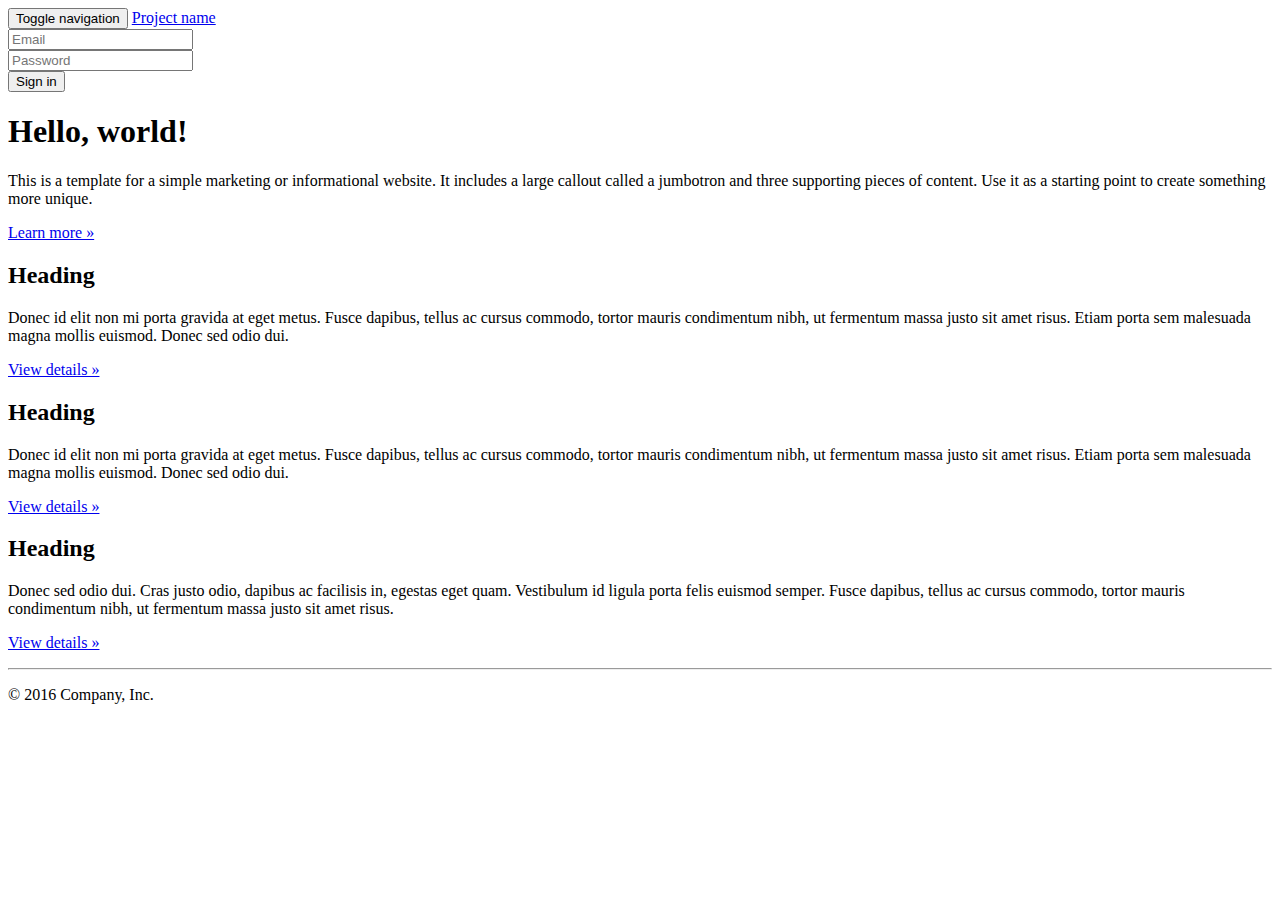
==== index.html @ d80f6f74 "eoeoo" ====
<!DOCTYPE html>
<html lang="en">
<head>
	<meta charset="UTF-8">
	<title>Document</title>
	<link rel="stylesheet" href="https://fonts.googleapis.com/css?family=Source+Sans+Pro:300,400,700">
</head>
<body>
	 <nav class="navbar navbar-inverse navbar-fixed-top">
      <div class="container">
        <div class="navbar-header">
          <button type="button" class="navbar-toggle collapsed" data-toggle="collapse" data-target="#navbar" aria-expanded="false" aria-controls="navbar">
            <span class="sr-only">Toggle navigation</span>
            <span class="icon-bar"></span>
            <span class="icon-bar"></span>
            <span class="icon-bar"></span>
          </button>
          <a class="navbar-brand" href="#">Project name</a>
        </div>
        <div id="navbar" class="navbar-collapse collapse">
          <form class="navbar-form navbar-right">
            <div class="form-group">
              <input type="text" placeholder="Email" class="form-control">
            </div>
            <div class="form-group">
              <input type="password" placeholder="Password" class="form-control">
            </div>
            <button type="submit" class="btn btn-success">Sign in</button>
          </form>
        </div><!--/.navbar-collapse -->
      </div>
    </nav>

    <!-- Main jumbotron for a primary marketing message or call to action -->
    <div class="jumbotron">
      <div class="container">
        <h1>Hello, world!</h1>
        <p>This is a template for a simple marketing or informational website. It includes a large callout called a jumbotron and three supporting pieces of content. Use it as a starting point to create something more unique.</p>
        <p><a class="btn btn-primary btn-lg" href="#" role="button">Learn more &raquo;</a></p>
      </div>
    </div>

    <div class="container">
      <!-- Example row of columns -->
      <div class="row">
        <div class="col-md-4">
          <h2>Heading</h2>
          <p>Donec id elit non mi porta gravida at eget metus. Fusce dapibus, tellus ac cursus commodo, tortor mauris condimentum nibh, ut fermentum massa justo sit amet risus. Etiam porta sem malesuada magna mollis euismod. Donec sed odio dui. </p>
          <p><a class="btn btn-default" href="#" role="button">View details &raquo;</a></p>
        </div>
        <div class="col-md-4">
          <h2>Heading</h2>
          <p>Donec id elit non mi porta gravida at eget metus. Fusce dapibus, tellus ac cursus commodo, tortor mauris condimentum nibh, ut fermentum massa justo sit amet risus. Etiam porta sem malesuada magna mollis euismod. Donec sed odio dui. </p>
          <p><a class="btn btn-default" href="#" role="button">View details &raquo;</a></p>
       </div>
        <div class="col-md-4">
          <h2>Heading</h2>
          <p>Donec sed odio dui. Cras justo odio, dapibus ac facilisis in, egestas eget quam. Vestibulum id ligula porta felis euismod semper. Fusce dapibus, tellus ac cursus commodo, tortor mauris condimentum nibh, ut fermentum massa justo sit amet risus.</p>
          <p><a class="btn btn-default" href="#" role="button">View details &raquo;</a></p>
        </div>
      </div>

      <hr>

      <footer>
        <p>&copy; 2016 Company, Inc.</p>
      </footer>
    </div>
</body>
</html>
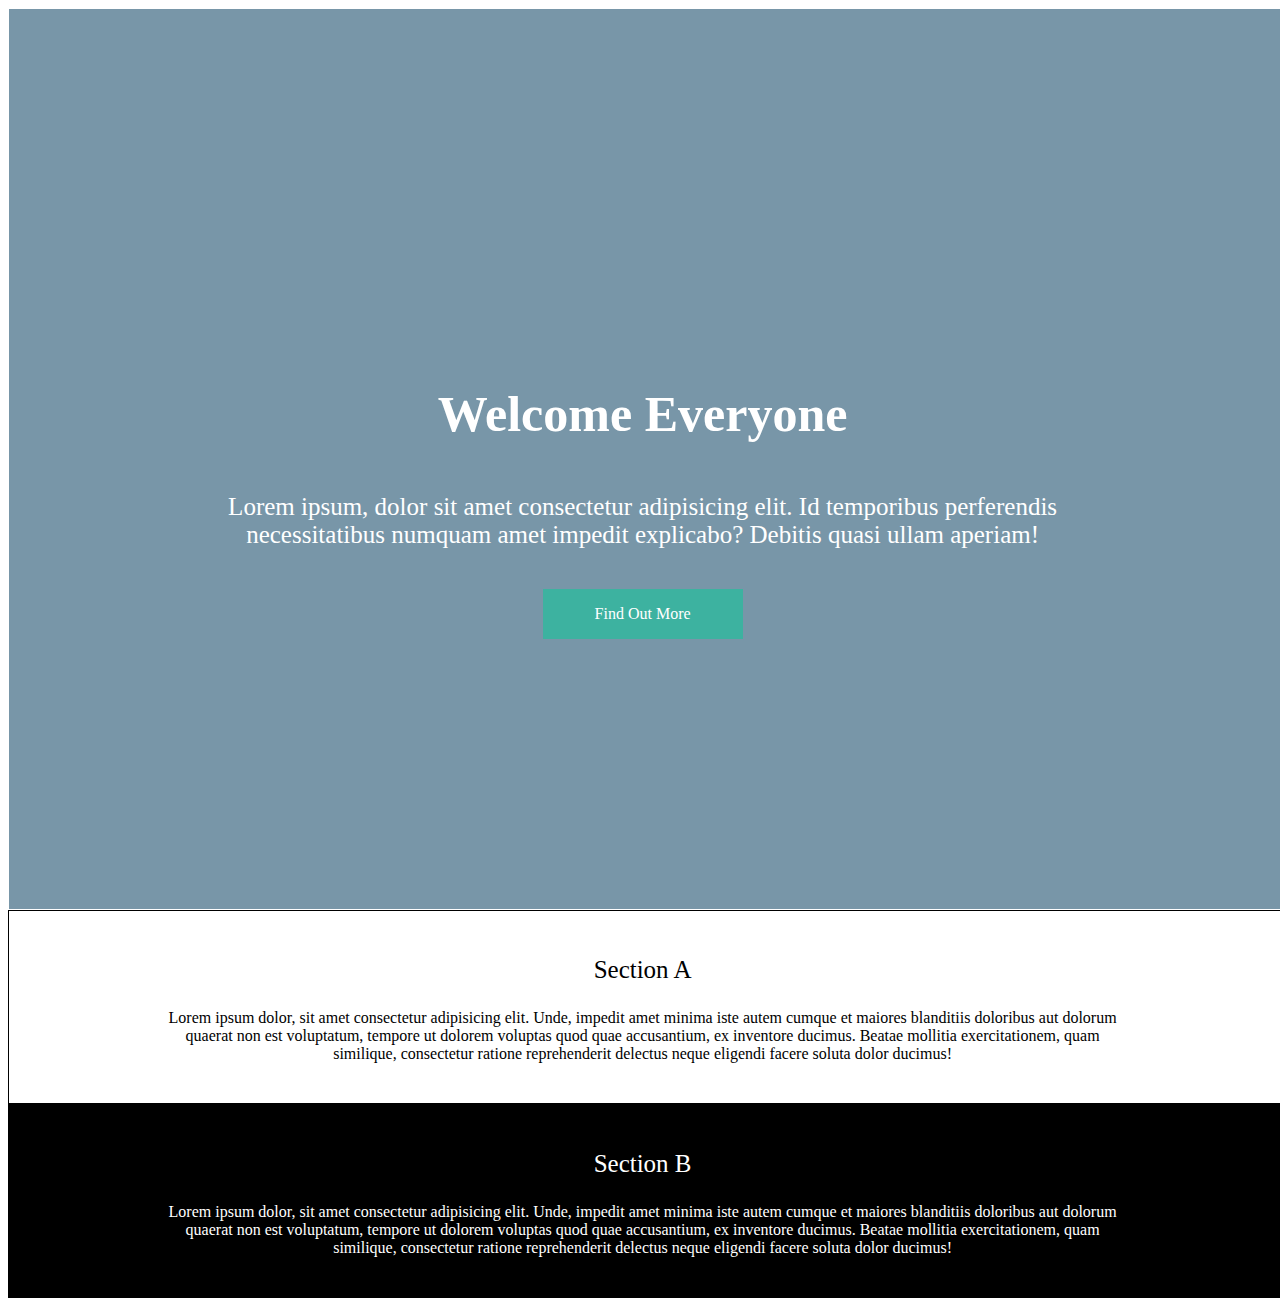
==== commit 7d73f410: "ss" ====
--- a/index.html
+++ b/index.html
@@ -2,69 +2,103 @@
 <html lang="en">
 <head>
 	<meta charset="UTF-8">
-	<title>Document</title>
-	<link rel="stylesheet" href="https://fonts.googleapis.com/css?family=Source+Sans+Pro:300,400,700">
+	<title></title>
+
+	<style>
+		.wrap{
+			width: 100vw;
+			height: 100vh;
+			background:rgba(30,80,110,0.6);
+			color: white;
+			border: 1px solid;
+			position: relative;			
+		}
+		.bottom1{
+			width: 100vw;
+			background: white;
+			border: 1px solid;
+			padding-top: 20px;
+			padding-bottom: 40px
+		}
+		.bottom2{width: 100vw;
+			background: black;
+			border: 1px solid;
+			padding-top: 20px;
+			padding-bottom: 40px
+		}
+		.content{width: 75%;
+			text-align: center;
+			margin:auto;
+			position: absolute;
+			bottom: 30vh;
+			margin-left: 12%;
+			z-index: 10;
+		}
+		.p1{font-size: 50px;
+			font-weight: bold;
+		}
+		.s1{
+			font-size: 25px
+		}
+		.btn{
+			background: #3db2a0;
+			height: 50px;
+			width: 200px;
+			margin: 0 auto;
+			text-align: center;
+			line-height: 50px;
+			margin-top: 40px
+		}
+		.bot1{
+			width: 75%;
+			text-align: center;
+			margin:auto;
+			margin-left: 12%;
+		}
+		.p2{font-size: 25px;
+			color: black
+		}
+		.s2{color: black}
+		.p3{font-size: 25px;
+			color: white
+		}
+		.s3{color: white}
+		video{
+			object-fit: fill;
+		}
+		.top{
+			width: 100vw;
+			height: 100vh;
+			position: absolute;
+		}
+	</style>
 </head>
 <body>
-	 <nav class="navbar navbar-inverse navbar-fixed-top">
-      <div class="container">
-        <div class="navbar-header">
-          <button type="button" class="navbar-toggle collapsed" data-toggle="collapse" data-target="#navbar" aria-expanded="false" aria-controls="navbar">
-            <span class="sr-only">Toggle navigation</span>
-            <span class="icon-bar"></span>
-            <span class="icon-bar"></span>
-            <span class="icon-bar"></span>
-          </button>
-          <a class="navbar-brand" href="#">Project name</a>
-        </div>
-        <div id="navbar" class="navbar-collapse collapse">
-          <form class="navbar-form navbar-right">
-            <div class="form-group">
-              <input type="text" placeholder="Email" class="form-control">
-            </div>
-            <div class="form-group">
-              <input type="password" placeholder="Password" class="form-control">
-            </div>
-            <button type="submit" class="btn btn-success">Sign in</button>
-          </form>
-        </div><!--/.navbar-collapse -->
-      </div>
-    </nav>
-
-    <!-- Main jumbotron for a primary marketing message or call to action -->
-    <div class="jumbotron">
-      <div class="container">
-        <h1>Hello, world!</h1>
-        <p>This is a template for a simple marketing or informational website. It includes a large callout called a jumbotron and three supporting pieces of content. Use it as a starting point to create something more unique.</p>
-        <p><a class="btn btn-primary btn-lg" href="#" role="button">Learn more &raquo;</a></p>
-      </div>
-    </div>
-
-    <div class="container">
-      <!-- Example row of columns -->
-      <div class="row">
-        <div class="col-md-4">
-          <h2>Heading</h2>
-          <p>Donec id elit non mi porta gravida at eget metus. Fusce dapibus, tellus ac cursus commodo, tortor mauris condimentum nibh, ut fermentum massa justo sit amet risus. Etiam porta sem malesuada magna mollis euismod. Donec sed odio dui. </p>
-          <p><a class="btn btn-default" href="#" role="button">View details &raquo;</a></p>
-        </div>
-        <div class="col-md-4">
-          <h2>Heading</h2>
-          <p>Donec id elit non mi porta gravida at eget metus. Fusce dapibus, tellus ac cursus commodo, tortor mauris condimentum nibh, ut fermentum massa justo sit amet risus. Etiam porta sem malesuada magna mollis euismod. Donec sed odio dui. </p>
-          <p><a class="btn btn-default" href="#" role="button">View details &raquo;</a></p>
-       </div>
-        <div class="col-md-4">
-          <h2>Heading</h2>
-          <p>Donec sed odio dui. Cras justo odio, dapibus ac facilisis in, egestas eget quam. Vestibulum id ligula porta felis euismod semper. Fusce dapibus, tellus ac cursus commodo, tortor mauris condimentum nibh, ut fermentum massa justo sit amet risus.</p>
-          <p><a class="btn btn-default" href="#" role="button">View details &raquo;</a></p>
-        </div>
-      </div>
-
-      <hr>
-
-      <footer>
-        <p>&copy; 2016 Company, Inc.</p>
-      </footer>
-    </div>
+<div class="top">
+	<video autoplay loop style="width:100%;height:100%">
+		<source src="https://production.cdmycdn.com/assets/marketing-pages/intensives/bws/coding-scenes-9a2031e8142b40bdb5d936d5eef33dfa.mp4" type="video/mp4">
+	</video>
+</div>
+	<div class="wrap">
+	 
+		<div class="content">
+			<p class="p1">Welcome Everyone</p>
+			<span class="s1">Lorem ipsum, dolor sit amet consectetur adipisicing elit. Id temporibus perferendis necessitatibus numquam amet impedit explicabo? Debitis quasi ullam aperiam!</span>
+			<div class="btn">Find Out More</div>
+		</div>
+		
+	</div>
+	<div class="bottom1">
+		<div class="bot1">
+			<p class="p2">Section A</p>
+			<span class="s2">Lorem ipsum dolor, sit amet consectetur adipisicing elit. Unde, impedit amet minima iste autem cumque et maiores blanditiis doloribus aut dolorum quaerat non est voluptatum, tempore ut dolorem voluptas quod quae accusantium, ex inventore ducimus. Beatae mollitia exercitationem, quam similique, consectetur ratione reprehenderit delectus neque eligendi facere soluta dolor ducimus!</span>
+		</div>
+	</div>
+	<div class="bottom2">
+		<div class="bot1">
+			<p class="p3">Section B</p>
+			<span class="s3">Lorem ipsum dolor, sit amet consectetur adipisicing elit. Unde, impedit amet minima iste autem cumque et maiores blanditiis doloribus aut dolorum quaerat non est voluptatum, tempore ut dolorem voluptas quod quae accusantium, ex inventore ducimus. Beatae mollitia exercitationem, quam similique, consectetur ratione reprehenderit delectus neque eligendi facere soluta dolor ducimus!</span>
+		</div>
+	</div>
 </body>
 </html>